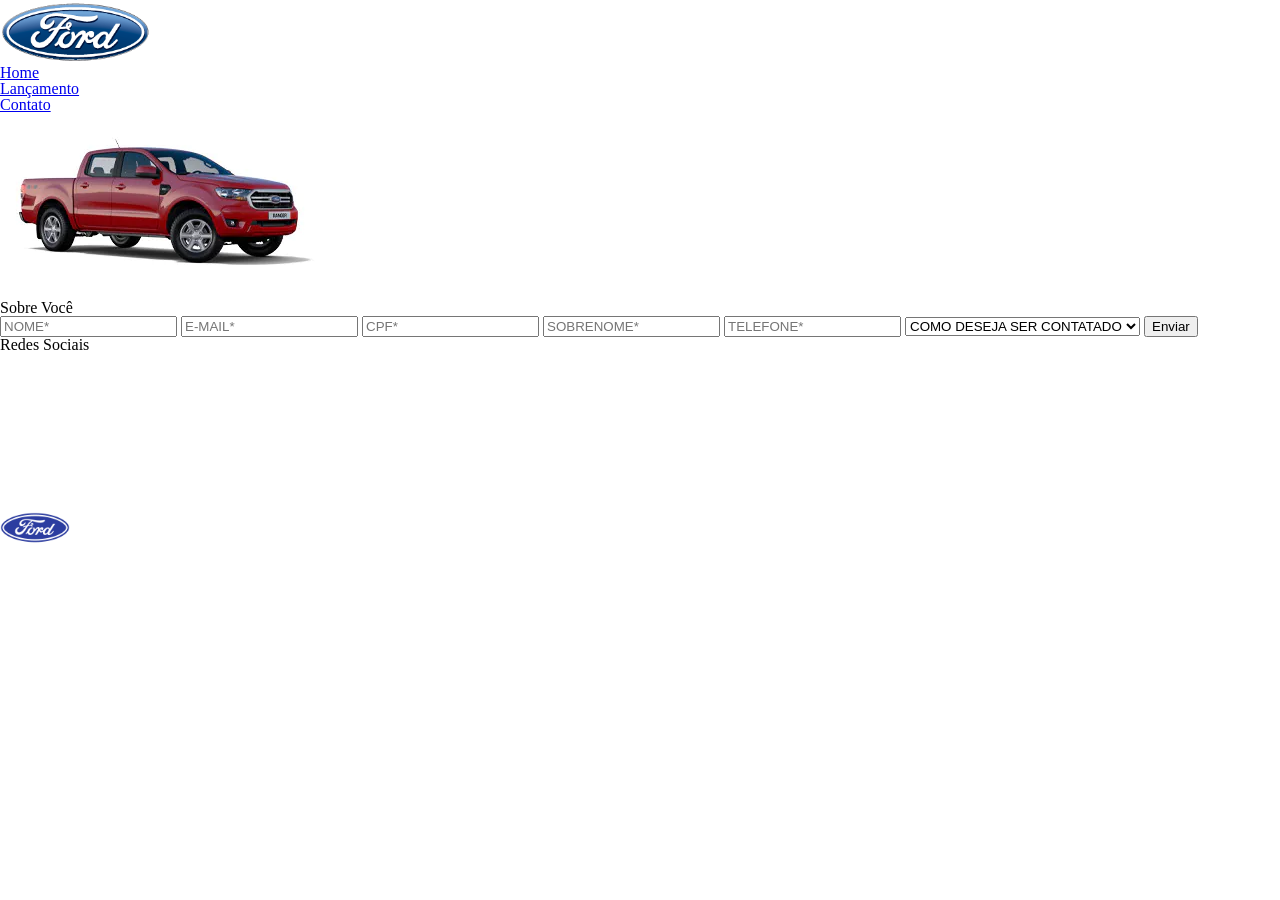
==== contato.html @ f6a82cb6 "Projeto sem alterações. Código original." ====
<!DOCTYPE html>
<html lang="pt-br">
<head>
    <meta charset="UTF-8">
    <meta http-equiv="X-UA-Compatible" content="IE=edge">
    <meta name="viewport" content="width=device-width, initial-scale=1.0">
    <title>Ford</title>    
    <link href="css/reset.css" rel="stylesheet">
    <link href="css/style.css" rel="stylesheet">
    <link href="css/form.css" rel="stylesheet">
    <script src="js/form.js"></script>
</head>
<body>
    <header>       
        <div>
            <img src="img/logo-ford-256.png" width="150" class="logo" />
        </div>
        <nav>
            <ul>
                <li>
                    <a href="index.html">Home</a>
                </li>
                <li>
                    <a href="lancamento.html">Lançamento</a>
                </li>
                <li>
                    <a href="contato.html">Contato</a>
                </li>
            </ul>
        </nav>

    </header>
    <main>
        <div class="forms">
            <div>
                <img src="img/xls 2.2 diesel.jpg">
            </div>
            <div>
                <h2 class="titulo">Sobre Você</h2>
            <form onsubmit="Post(this);">
                <input type="text" name="nome" placeholder="NOME*" class="fordform" required>
                <input type="text" name="email" placeholder="E-MAIL*" class="fordform" required>
                <input type="text" name="cpf" placeholder="CPF*" class="fordform" required>
                <input type="text" name="sobrenome" placeholder="SOBRENOME*" class="fordform" required>
                <input type="text" name="telefone" placeholder="TELEFONE*" class="fordform" required>
                <select name="contato" class="fordform" required>
                    <option selected>COMO DESEJA SER CONTATADO</option>
                    <option>TELEFONE</option>
                    <option>E-MAIL</option>
                </select>
            <button type="submit">Enviar</button>
            </form>
            </div>
        </div>
    </main>
    <footer>
        <nav id="social">
            <ul>
                <li><span class="redesociais">Redes Sociais</span></li>
                <li><a href="#" title="Facebook"><img src="img/facebook-50.png"></a></li>
                <li><a href="#" title="YouTube"><img src="img/youtube-squared-50.png"></a></li>
                <li><a href="#" title="Instagram"><img src="img/instagram-logo-50.png"></a></li>
            </ul>
        </nav>
        <div>
           <img src="img/ford-96.png" width="70"  />
        </div>
    </footer>    
</body>
</html>
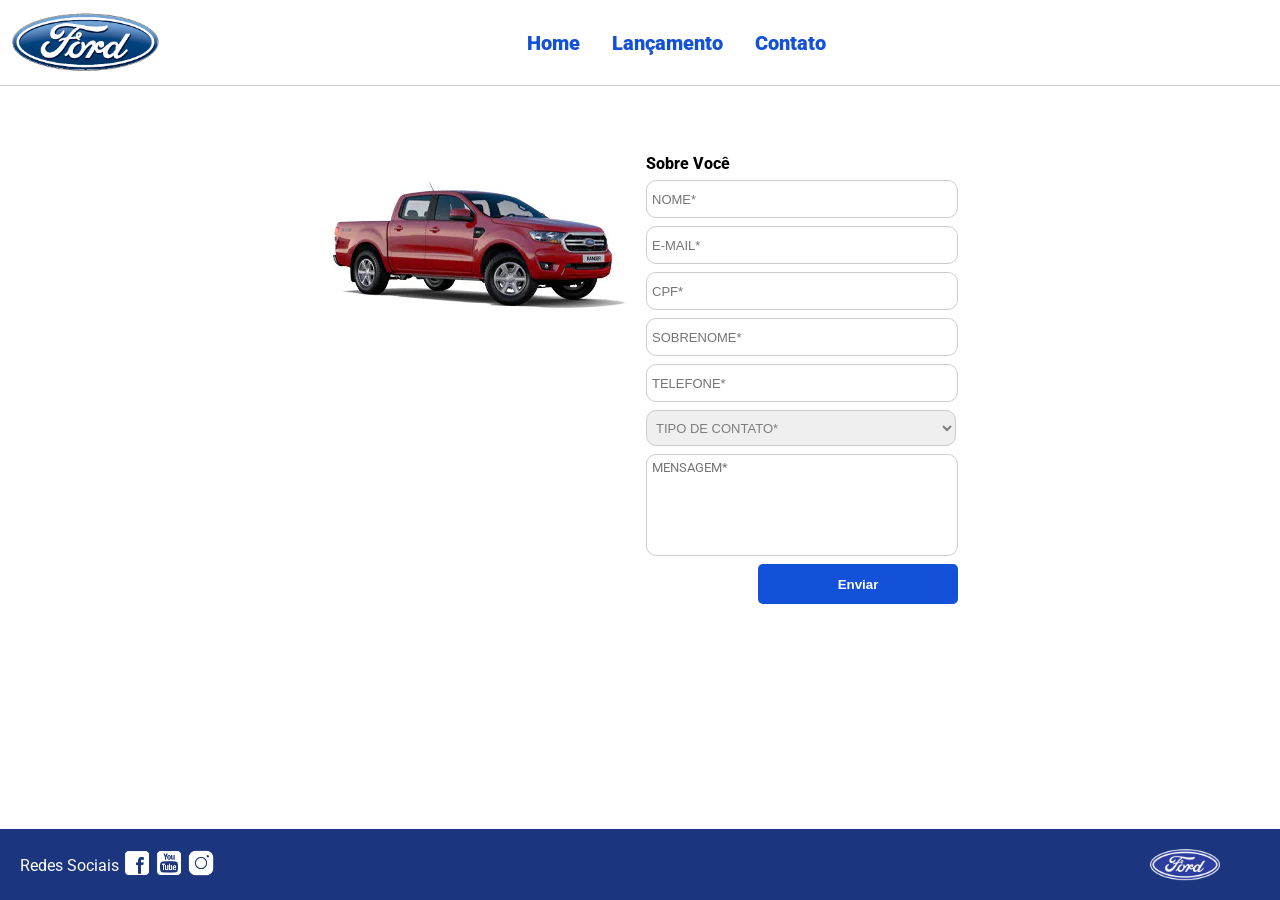
==== commit eeeed974: "Página de contato com as alterações" ====
--- a/contato.html
+++ b/contato.html
@@ -43,12 +43,16 @@
                 <input type="text" name="cpf" placeholder="CPF*" class="fordform" required>
                 <input type="text" name="sobrenome" placeholder="SOBRENOME*" class="fordform" required>
                 <input type="text" name="telefone" placeholder="TELEFONE*" class="fordform" required>
-                <select name="contato" class="fordform" required>
-                    <option selected>COMO DESEJA SER CONTATADO</option>
-                    <option>TELEFONE</option>
-                    <option>E-MAIL</option>
-                </select>
-            <button type="submit">Enviar</button>
+                <select name="tipo_contato" class="fordform" required>
+        <option value="" disabled selected>TIPO DE CONTATO*</option>
+        <option value="elogio">Elogio</option>
+        <option value="reclamacao">Reclamação</option>
+        <option value="solicitacao">Solicitação</option>
+    </select>
+
+    <textarea name="mensagem" placeholder="MENSAGEM*" class="fordform text-mensagem" required></textarea>
+    
+    <button type="submit" class="btn-enviar">Enviar</button>
             </form>
             </div>
         </div>
--- a/css/style.css
+++ b/css/style.css
@@ -0,0 +1,152 @@
+@import url('https://fonts.googleapis.com/css2?family=Roboto:wght@300&display=swap');
+
+body {
+    background: #FFFFFF;
+    height: 100%;
+    font-family: 'Roboto', sans-serif;
+}
+
+html {
+    height: 100%;
+}
+
+div#carousel {
+    height: 45vh;
+    width: 100%;
+     max-height: 450px;
+     min-height: 280px;
+
+    background-size: cover;
+    background-position: center;
+    background-repeat: no-repeat;
+    position: relative;
+    
+    border-bottom: 1px solid #ccc;
+
+    -webkit-transition: all .3s ease-in-out;
+    -moz-transition: all .3s ease-in-out;
+    transition: all .3s ease-in-out;
+}
+
+#arrow-left, #arrow-right {
+    position: absolute;
+    top: 50%;
+    transform: translateY(-50%);
+    font-size: 50px;
+    color: white;
+    background-color: rgb(0,0,0,0.3);
+    padding: 10px 20px;
+    cursor: pointer;
+    user-select: none;
+    transition: 0.3s;
+    border-radius: 5px;
+}
+
+#arrow-left:hover, #arrow-right:hover{
+    background-color: rgba(27,53,126,0.8);
+}
+
+#arrow-left { left: 20px; }
+#arrow-right { right: 20px; }
+
+div#carousel-title a {
+    text-decoration: none;
+    color: #1351d8;
+}
+
+div#carousel-title  {
+    display: block;
+    text-align: center;
+    margin-top: 10px;
+    margin-bottom: 20px;
+    font-weight: bold;
+    font-size: 1.2rem;
+}
+
+header ul {
+    text-align: center;
+    margin-left: auto;
+    margin-right: auto;
+    display: block;
+}
+
+ul {
+	display: inline-block;
+}
+
+header {
+    background: #FFFFFF;
+    border-bottom: 1px solid #ccc;
+    margin-bottom: 10px;
+    padding: 10px;
+}
+
+header div {
+    display: inline;
+    vertical-align: middle;
+}
+
+header nav {
+    display: inline-block;
+    vertical-align: middle;
+    width: 80vw;
+}
+
+header nav a {
+    color: #1351d8;
+    font-size: 20px;
+    text-decoration: none;
+    font-weight: 900;
+    margin-left: 14px;
+    margin-right: 14px;
+}
+
+header nav a:hover {
+    color: #1b357e;
+    text-decoration: none;
+    font-weight: 900;
+}
+
+nav li {
+    display: inline;
+    list-style: none;
+}
+
+main {
+    min-height: calc(100% - 167px);
+}
+
+nav#social {
+    display: inline;
+    width: 80%;
+}
+
+nav#social ul img {
+    width: 28px;
+}
+
+span.redesociais {
+    color: #ffffff;
+    vertical-align: super;
+}
+
+footer {
+    background: #1B357E;
+    padding: 20px;
+}
+
+footer div {
+    display: inline;
+    float: right;
+    margin-right: 40px;
+}
+
+button:hover {
+    background: #1b357e;
+}
+button {
+    background: #1351d8;
+    color: #fff;
+    border: 0px;
+    border-radius: 10px;
+}
--- a/css/form.css
+++ b/css/form.css
@@ -0,0 +1,75 @@
+.fordform {
+    display: block;
+    width: 300px;
+    border: 1px solid #cccccc;
+    border-radius: 10px;
+    height: 26px;
+    margin: 8px;
+    font-size: 13px;
+    padding: 5px;
+}
+
+select.fordform {
+    width: 310px;
+    height: 36px;
+    color: #807d7d;
+}
+
+textarea.fordform {
+    height: 90px;
+    resize: none;
+    font-family: inherit;
+}
+
+input:focus-visible {
+    outline: none;
+}
+
+select:focus-visible {
+    outline: none;
+}
+
+textarea:focus-visible {
+    outline: none;
+}
+
+main div {
+    display: inline-block;
+    vertical-align: top;
+    text-align: left;
+    padding-top: 30px;
+    padding-bottom: 30px;
+}
+
+.forms {
+    display: block;
+    text-align: center;
+}
+
+h2 {
+    text-align: left;
+    font-weight: 800;
+}
+
+button {
+    width: 200px;
+    height: 40px;
+    margin-right: 8px;
+    float: right;
+    background-color: #1351d8;
+    color: white;
+    border: none;
+    border-radius: 5px;
+    font-weight: bold;
+    cursor: pointer;
+}
+
+button:hover {
+    background-color: #1b357e; 
+    transform: scale(1.06);
+}
+
+
+.titulo {
+    margin-left: 8px;
+}
